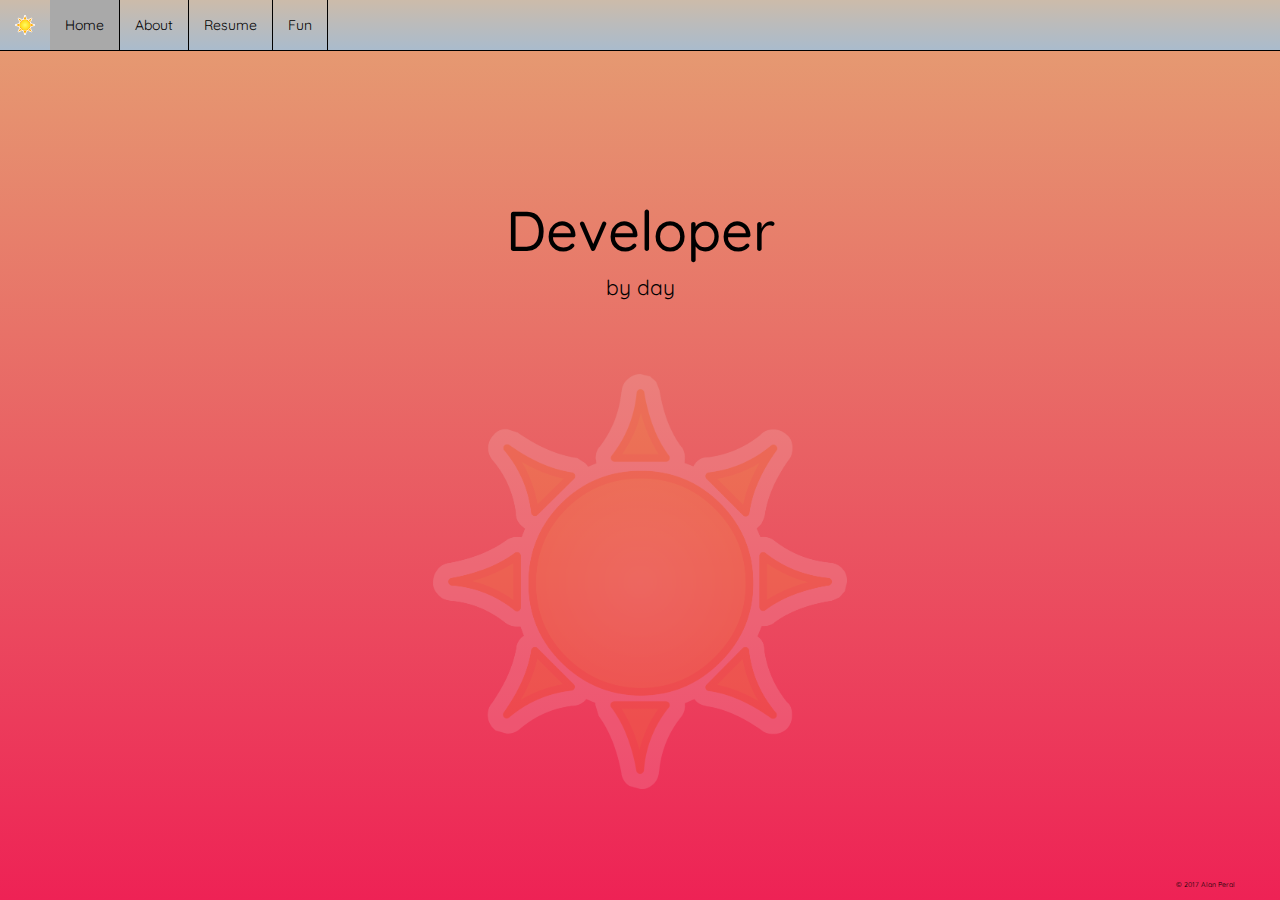
==== index.html @ 7f409f59 "website content" ====
<!DOCTYPE html>
<html lang="en">
  <head>
    <meta charset="utf-8">
    <meta http-equiv="X-UA-Compatible" content="IE=edge">
    <meta name="viewport" content="width=device-width, initial-scale=1">
    <!-- The above 3 meta tags *must* come first in the head; any other head content must come *after* these tags -->
    <title>Alan Peral</title>

    <!-- Bootstrap -->
    <link href="css/bootstrap.min.css" rel="stylesheet">
    <!-- My custom css file -->
    <link href="css/main.css" rel="stylesheet">
    <!-- Custom google font -->
    <link href="https://fonts.googleapis.com/css?family=Quicksand" rel="stylesheet">
    <!-- HTML5 shim and Respond.js for IE8 support of HTML5 elements and media queries -->
    <!-- WARNING: Respond.js doesn't work if you view the page via file:// -->
    <!--[if lt IE 9]>
      <script src="https://oss.maxcdn.com/html5shiv/3.7.3/html5shiv.min.js"></script>
      <script src="https://oss.maxcdn.com/respond/1.4.2/respond.min.js"></script>
    <![endif]-->


  </head>
  <body>

    <!--========================
        NAVBAR
      =======================-->
    
    <nav id="navigation" class="navbar navbar-default navbar-day navbar-fixed-top">
      <div class="container-fluid">
        <!-- Brand and toggle get grouped for better mobile display -->
        <div class="navbar-header">
          <button type="button" class="navbar-toggle collapsed" data-toggle="collapse" data-target="#bs-example-navbar-collapse-1" aria-expanded="false">
            <span class="sr-only">Toggle navigation</span>
            <span class="icon-bar"></span>
            <span class="icon-bar"></span>
            <span class="icon-bar"></span>
          </button>
          <a id="nav-logo" class="navbar-brand" href="#"><img src="img/sun.png" alt="Sun"></a>
        </div>

        <!-- Collect the nav links, forms, and other content for toggling -->
        <div class="collapse navbar-collapse" id="bs-example-navbar-collapse-1">
          <ul id="nav-links"class="nav navbar-nav day">
            <li class="active"><a href="#">Home<span class="sr-only">(current)</span></a></li>
            <li><a id="about" href="about.html">About</a></li>
            <li><a href="docs/resume.pdf" target="_blank">Resume</a></li>
            <li><a id="fun" href="fun.html">Fun</a></li>
            
          </ul>
          
          
        </div><!-- /.navbar-collapse -->
      </div><!-- /.container-fluid -->
    </nav>  

    <!--========================
        Header & Image
      =======================-->
   

    <div id="main-text" class="container text-center main-text-day">
    <section>
        <div id="header">
          <h1 id="role">Developer</h1>
          <p id="time">by day</p>
        </div>
        <a id="theme-button" href="#">
          <img class="img-container" src="img/sun.png" alt="Sun">
        </a>
      </section>
      <footer>
        <p id="footer">&copy; 2017 Alan Peral</p>
      </footer>
    </div>

   



    <!-- jQuery (necessary for Bootstrap's JavaScript plugins) -->
    <script src="https://ajax.googleapis.com/ajax/libs/jquery/1.12.4/jquery.min.js"></script>
    <!-- Include all compiled plugins (below), or include individual files as needed -->
    <script src="js/bootstrap.min.js"></script>
    <!-- used to change the theme -->
    <script src="js/theme.js"></script>
    <script src="js/button.js"></script>
  </body>
</html>
---- css/main.css ----
/********************
 *
 * NAVBAR STYLING
 *
 ********************/


/* Styles the top navigation bar */
.navbar {
	background: #AAB7B8 !important; /* Old browsers */
	background-image: linear-gradient(top, #ccbbaa 1%, #bbbbbb 48%, #aabbcc 99%);
	background-image: -webkit-gradient(linear, left top, left bottom, color-stop(0.00625142271852, #ccbbaa), color-stop(0.4790142, #bbbbbb), color-stop(0.9914080063835602, #aabbcc)) !important;
	background-image: -moz-linear-gradient(top, #ccbbaa 1%, #bbbbbb 48%, #aabbcc 99%);
	background-image: -o-linear-gradient(top, #ccbbaa 1%, #bbbbbb 48%, #aabbcc 99%);
	background-image: -ms-linear-gradient(top, #ccbbaa 1%, #bbbbbb 48%, #aabbcc 99%);


	margin-bottom: 0;
	border-color: black;
	border-radius: 0;
	height: auto;

}

.navbar-night {
	border-color: white;
}

/* Makes the text and the separators between sections black */
.nav.navbar-nav.day li a, 
.nav.navbar-nav.day li:after {
	color: #2E2322;
	color: black;
	border-right: 1px solid black;
}

.nav.navbar-nav.night li a, .nav.navbar-nav.night li:after {
	color: white;
	border-right: 1px solid white;
}

/* Makes active tab dark gray */
.nav.navbar-nav.day .active a, .nav.navbar-nav.night .active a {
	background-color: darkgray ;
}


/********************
 *
 * IMAGE/LOGO STYLING
 *
 ********************/

/* Ensures image doesn't get too big */

.img-container {

	max-width: 30%;
	max-height: 30%;
	max-width: 30vh;
	max-height: 30vh;
	padding: 7% 0;

}


img {
	max-width: 100%;
	max-height: 100%;
}

/********************
 *
 * BODY STYLING
 *
 ********************/



/* Arranges body in column, custom font */
body {

	margin: 0;
	display: flex; 
	flex-direction: column;
	font-family: 'Quicksand', 'sans-serif';
	overflow: hidden;

}

/* changes my personal description */
#blurb {
	padding-top: 5vh;
	text-align: justify;
}

/* Handles the text,image, styling when theme is "day" */
.main-text-day {

	width: 100%;
	vertical-align: middle;
	height: 100vh;
	padding-top: 20vh;
	color: black;

	background: #EC7063; /* old browsers */
	background-image: linear-gradient(top, #e5a073 0%, #e96164 50%, #ee2255 100%);
	background-image: -webkit-gradient(linear, left top, left bottom, color-stop(0, #e5a073), color-stop(0.5, #e96164), color-stop(1, #ee2255));
	background-image: -moz-linear-gradient(top, #e5a073 0%, #e96164 50%, #ee2255 100%);
	background-image: -o-linear-gradient(top, #e5a073 0%, #e96164 50%, #ee2255 100%);
	background-image: -ms-linear-gradient(top, #e5a073 0%, #e96164 50%, #ee2255 100%);
}

/* Changes colour of "day" hyperlinks */
.main-text-day a {
	color: white;
}

/* Handles the text, image, styling when theme is "night" */
.main-text-night {

	width: 100%;
	vertical-align: middle;
	height: 100vh;
	padding-top: 20vh;
	color: white;
	
	

	background: #34495E; /* old browsers */
	background-image: linear-gradient(top, #024e74 0%, #000203 50%, #000203 100%);
	background-image: -webkit-gradient(linear, left top, left bottom, color-stop(0, #024e74), color-stop(0.5, #000203), color-stop(1, #000203));
	background-image: -moz-linear-gradient(top, #024e74 0%, #000203 50%, #000203 100%);
	background-image: -o-linear-gradient(top, #024e74 0%, #000203 50%, #000203 100%);
	background-image: -ms-linear-gradient(top, #024e74 0%, #000203 50%, #000203 100%);


}

/* changes the colour of "night" hyperlinks */
.main-text-night a {
	color: orange;
}


/********************
 *
 * MEDIA QUERIES
 *
 ********************/


@media only screen and (min-width: 600px) {
	/* The short description of me updates */
	#blurb {

		padding: 10vh 10vw 0 10vw;
		text-align: justify

	}
	/* Allows image to get a little larger */
	.img-container {

		max-width: 40vh;
		max-height: 40vh;

	}

	/* Makes the fonts a little bigger */
	h1 {
		font-size: 3em;
	}
	h4 {
		font-size: 1.75em;
	}
	p {
		font-size: 1.2em;
	}

}

@media only screen and (min-width: 768px) {


	/* Makes the fonts a little bigger */
	h1 {
		font-size: 3.7em;
	}
	h4 {
		padding-top: 0vh;
		font-size: 1.75em;
	}
	p {
		font-size: 1.3em;
	}

	/* Edits my little decription */
	#blurb {

		padding: 6vh 20vw 0 20vw;
		margin-bottom: 0;

	}

	/* Allows image to get a little larger */
	.img-container {

		max-width: 50vh;
		max-height: 50vh;

	}
}

@media only screen and (min-width: 1024px) {


	/* Makes the fonts a little bigger */
	h1 {
		font-size: 4em;
	}
	h4 {
		padding-top: 0vh;
		font-size: 2em;
	}
	p {
		font-size: 1.5em;
	}

	/* Allows image to get a little larger */
	.img-container {

		max-width: 60vh;
		max-height: 60vh;
		padding: 5% 0;

	}
}


#footer {

	font-size: 0.5em;
	padding-top: 20vh;
	padding-right: 5vh;
	position: absolute;
	bottom: 0;
	right: 0;

}
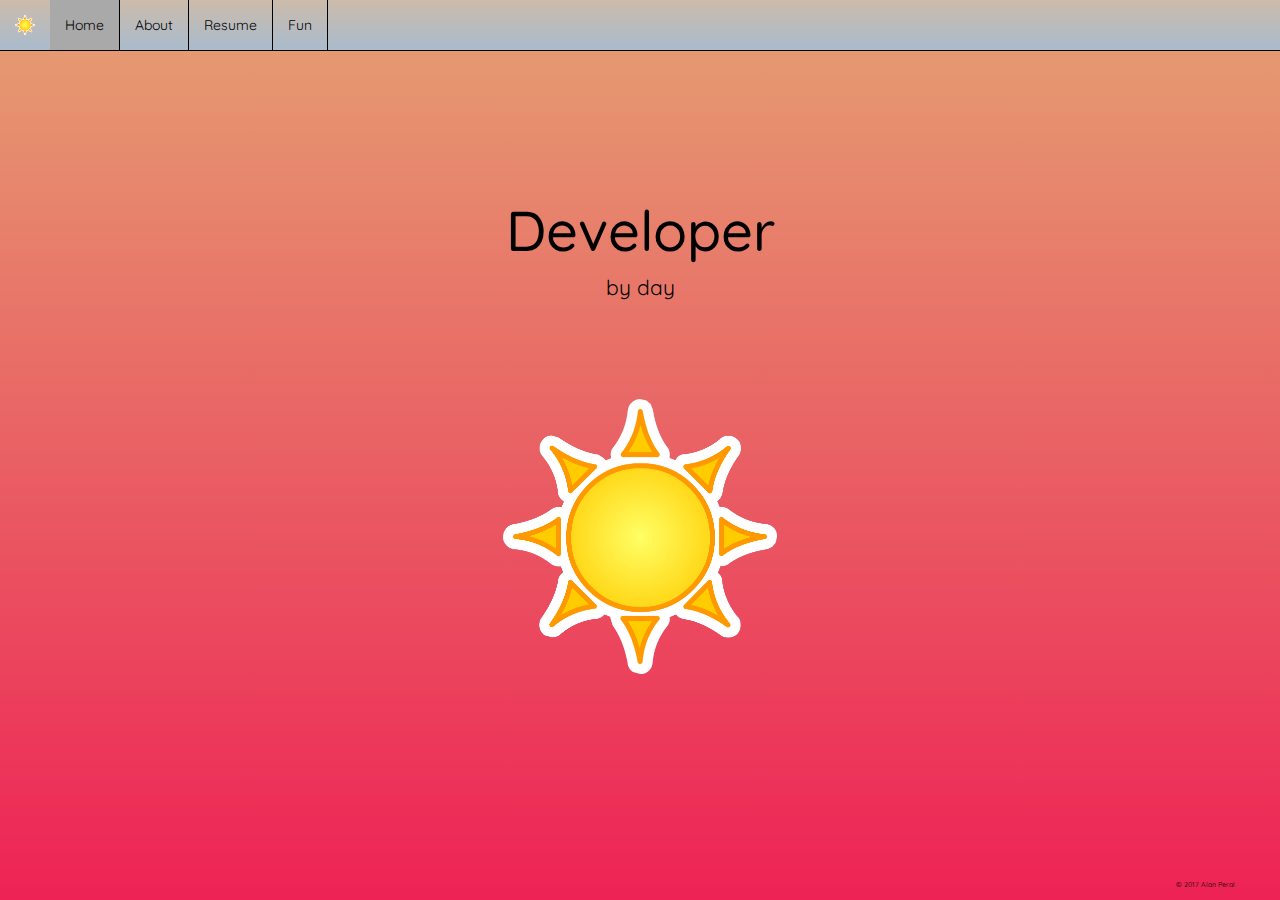
==== commit 88a38ee9: "minor fixes" ====
--- a/index.html
+++ b/index.html
@@ -6,6 +6,9 @@
     <meta name="viewport" content="width=device-width, initial-scale=1">
     <!-- The above 3 meta tags *must* come first in the head; any other head content must come *after* these tags -->
     <title>Alan Peral</title>
+
+    <!-- link to browser tab glyphicon -->
+    <link rel="icon" href="img/browser-glyphicon.png">
 
     <!-- Bootstrap -->
     <link href="css/bootstrap.min.css" rel="stylesheet">
--- a/css/main.css
+++ b/css/main.css
@@ -60,7 +60,7 @@
 	max-width: 30vh;
 	max-height: 30vh;
 	padding: 7% 0;
-
+	
 }
 
 
@@ -226,14 +226,7 @@
 		font-size: 1.5em;
 	}
 
-	/* Allows image to get a little larger */
-	.img-container {
-
-		max-width: 60vh;
-		max-height: 60vh;
-		padding: 5% 0;
-
-	}
+
 }
 
 
@@ -249,4 +242,4 @@
 }
 
 
-    +    
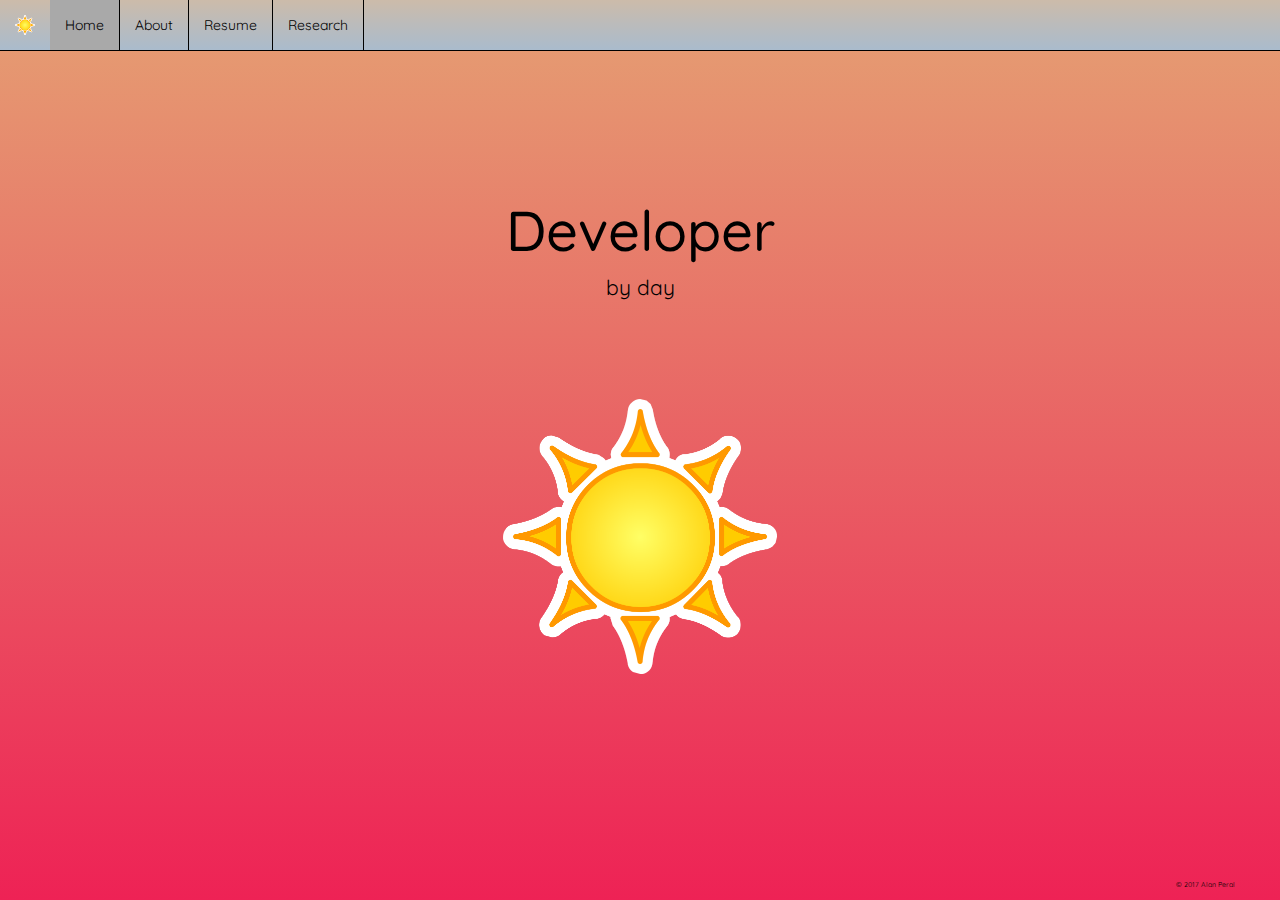
==== commit 92d94d2a: "update" ====
--- a/index.html
+++ b/index.html
@@ -50,7 +50,7 @@
             <li class="active"><a href="#">Home<span class="sr-only">(current)</span></a></li>
             <li><a id="about" href="about.html">About</a></li>
             <li><a href="docs/resume.pdf" target="_blank">Resume</a></li>
-            <li><a id="fun" href="fun.html">Fun</a></li>
+            <li><a id="fun" href="fun.html">Research</a></li>
             
           </ul>
           
--- a/css/main.css
+++ b/css/main.css
@@ -53,6 +53,17 @@
 
 /* Ensures image doesn't get too big */
 
+.thumb-post {
+  display: inline-block;
+  width: 150px;
+  height: 150px;
+  border-radius: 50%;
+  float: right;
+
+  object-fit: cover;
+ 
+}
+
 .img-container {
 
 	max-width: 30%;
@@ -68,6 +79,8 @@
 	max-width: 100%;
 	max-height: 100%;
 }
+
+
 
 /********************
  *
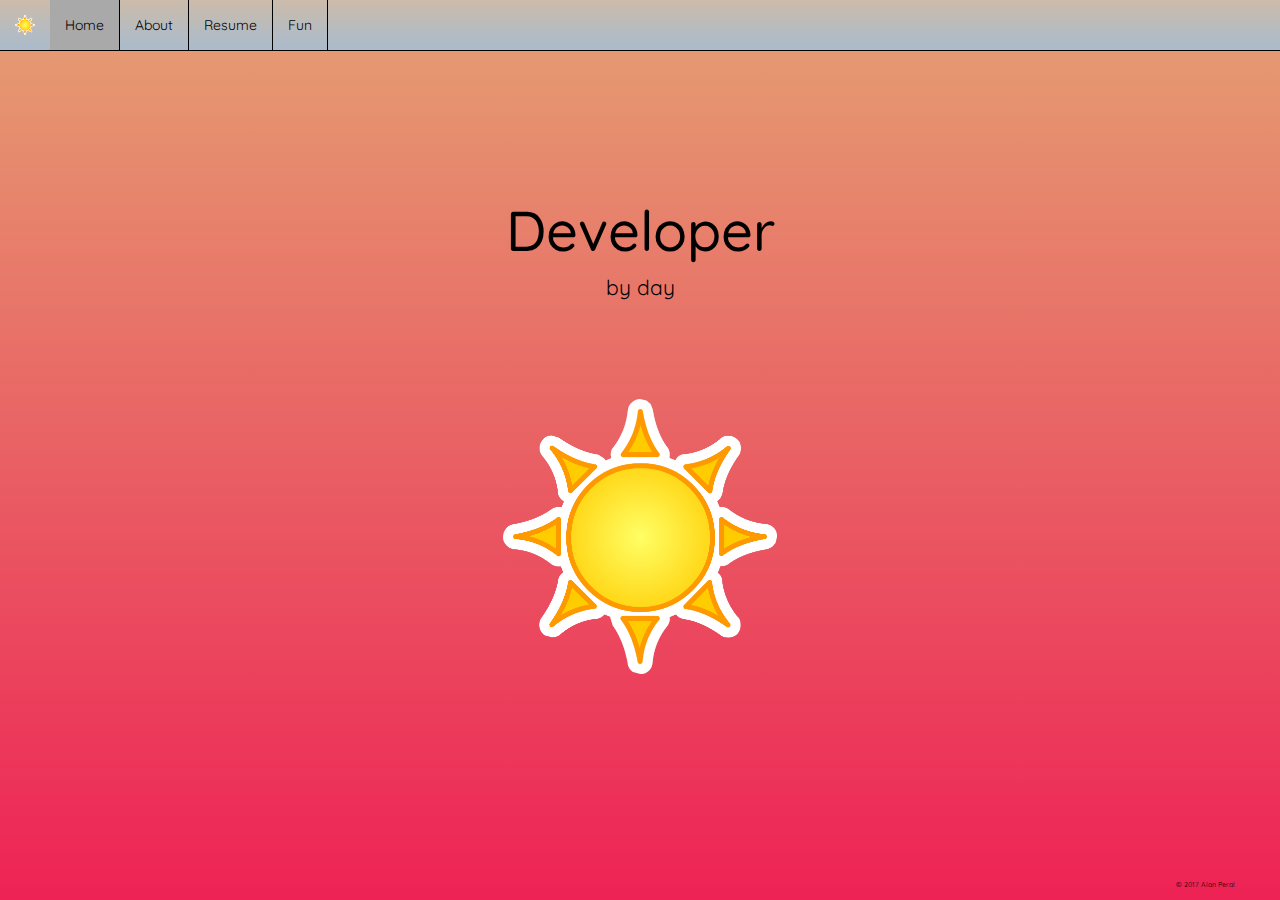
==== commit 68ac04b1: "Update index.html" ====
--- a/index.html
+++ b/index.html
@@ -49,8 +49,8 @@
           <ul id="nav-links"class="nav navbar-nav day">
             <li class="active"><a href="#">Home<span class="sr-only">(current)</span></a></li>
             <li><a id="about" href="about.html">About</a></li>
-            <li><a href="docs/resume.pdf" target="_blank">Resume</a></li>
-            <li><a id="fun" href="fun.html">Research</a></li>
+            <li><a href="docs/alanperalresume.pdf" target="_blank">Resume</a></li>
+            <li><a id="fun" href="fun.html">Fun</a></li>
             
           </ul>
           
@@ -91,4 +91,4 @@
     <script src="js/theme.js"></script>
     <script src="js/button.js"></script>
   </body>
-</html>+</html>
--- a/css/main.css
+++ b/css/main.css
@@ -88,8 +88,6 @@
  *
  ********************/
 
-
-
 /* Arranges body in column, custom font */
 body {
 
@@ -97,7 +95,7 @@
 	display: flex; 
 	flex-direction: column;
 	font-family: 'Quicksand', 'sans-serif';
-	overflow: hidden;
+	overflow: auto;
 
 }
 
@@ -107,14 +105,21 @@
 	text-align: justify;
 }
 
+/* adding padding to text on about section */
+#text-blurb {
+	padding-bottom: 10vh;
+}
+
+
 /* Handles the text,image, styling when theme is "day" */
 .main-text-day {
 
 	width: 100%;
 	vertical-align: middle;
-	height: 100vh;
+	height: 100%;
 	padding-top: 20vh;
 	color: black;
+	position: fixed;
 
 	background: #EC7063; /* old browsers */
 	background-image: linear-gradient(top, #e5a073 0%, #e96164 50%, #ee2255 100%);
@@ -134,10 +139,10 @@
 
 	width: 100%;
 	vertical-align: middle;
-	height: 100vh;
+	height: 100%;
 	padding-top: 20vh;
 	color: white;
-	
+	position: fixed;
 	
 
 	background: #34495E; /* old browsers */
@@ -155,6 +160,11 @@
 	color: orange;
 }
 
+/* Allows scroll on pages with longer blurbs */
+.main-text-scroll {
+	position: relative;
+}
+
 
 /********************
  *
@@ -162,6 +172,20 @@
  *
  ********************/
 
+@media only screen and (max-width: 599px) {
+	.thumb-post {
+		width: 100px;
+		height: 100px;
+	}
+
+	#blurb {
+		padding-top: 0vh;
+	}
+
+	.main-text-scroll {
+		padding-top: 15vh;
+	}
+}
 
 @media only screen and (min-width: 600px) {
 	/* The short description of me updates */
@@ -179,6 +203,12 @@
 
 	}
 
+	.main-text-scroll {
+		padding-top: 5vh;
+		/*position: fixed;*/
+	}
+
+
 	/* Makes the fonts a little bigger */
 	h1 {
 		font-size: 3em;
@@ -192,7 +222,7 @@
 
 }
 
-@media only screen and (min-width: 768px) {
+@media only screen and (min-width: 769px) {
 
 
 	/* Makes the fonts a little bigger */
@@ -238,7 +268,6 @@
 	p {
 		font-size: 1.5em;
 	}
-
 
 }
 
@@ -255,4 +284,5 @@
 }
 
 
+
     
